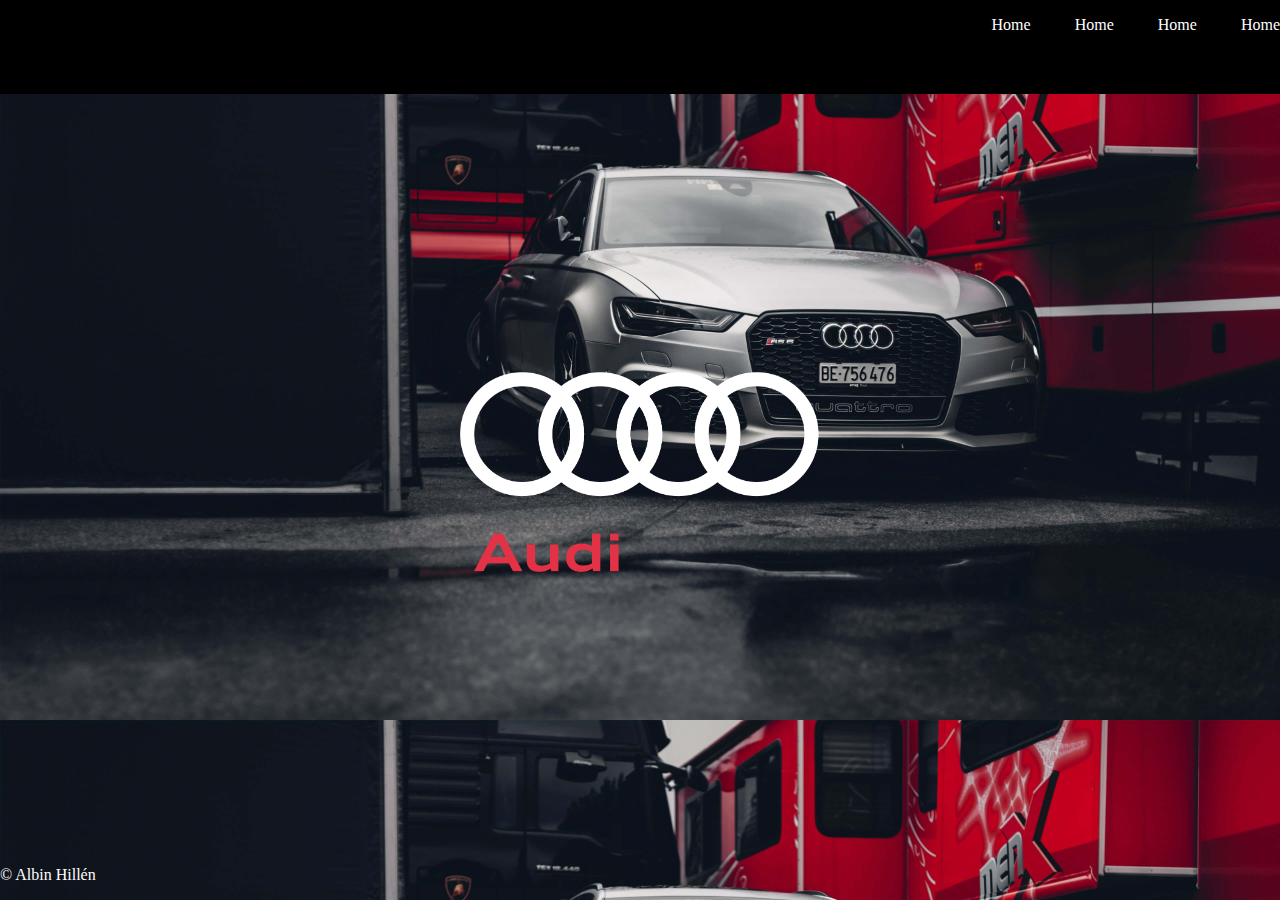
==== index.html @ e4724bff "1" ====
<!--todo-->
<!DOCTYPE html>
<html lang="en">
<head>
    <meta charset="UTF-8">
    <meta name="viewport" content="width=device-width, initial-scale=1.0">
    <meta http-equiv="X-UA-Compatible" content="ie=edge">
    <link rel="stylesheet" href="css/style.css">
    <title>Document</title>
</head>
<body>
    <div id="container">

        <nav>
            <ul>
            <li><a href="#"></a>Home</li>
            <li><a href="#"></a>Home</li>
            <li><a href="#"></a>Home</li>
            <li><a href="#"></a>Home</li>
            </ul>
        </nav>

        <main>
            <img id="audilogga" src="/img/audilogo.png" alt="Audi logga">
        </main>

    <footer>
        <p>© Albin Hillén</p>
    </footer>
    
    </div>
</body>
</html>
---- css/style.css ----
body {   
    background-image: url("/img/audirs6.jpg");
    background-size: 100%;
    background-color: black;
    margin: 0;
}

#container {
    display: grid;
    width: 100%;
    height: 100vh;
    grid-template-rows: 1fr 8fr;
    grid-template-areas:
    "nav"
    "main"
    "ft"
    ;
    color: white;
}

main {
    grid-area: main;
    display: flex;
    justify-content: center;
    align-items: center;
}

#audilogga {
    height: 200px;
}

nav {
    grid-area: nav;
    background-color: black;
}

h1 {
    text-align: center;
}

footer {
    grid-area: ft;
}

ul {
    float: right;
    list-style-type: none;
}

ul li {
    display: inline-block;
}

ul li a {
    text-decoration: none;
    color: #fff;
    padding: 5px 20px;
    border; 1px solid;
}
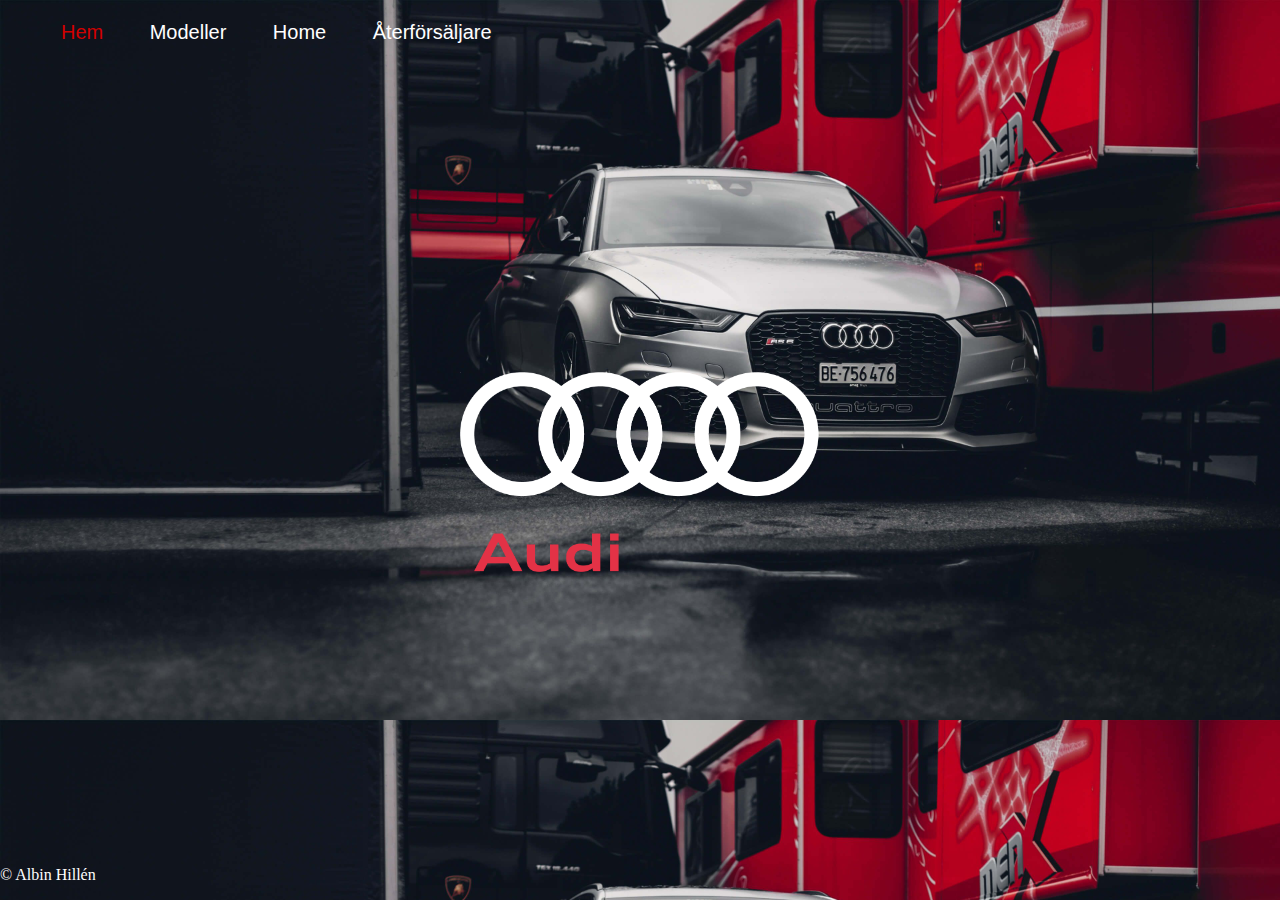
==== commit 296aa948: "first commit" ====
--- a/index.html
+++ b/index.html
@@ -13,10 +13,10 @@
 
         <nav>
             <ul>
-            <li><a href="#"></a>Home</li>
-            <li><a href="#"></a>Home</li>
-            <li><a href="#"></a>Home</li>
-            <li><a href="#"></a>Home</li>
+            <li><a id="Hem" href="#">Hem</a></li>
+            <li><a href="#">Modeller</a></li>
+            <li><a href="#">Home</a></li>
+            <li><a href="#">Återförsäljare</a></li>
             </ul>
         </nav>
 
@@ -25,9 +25,8 @@
         </main>
 
     <footer>
-        <p>© Albin Hillén</p>
+            <p>© Albin Hillén</p>
     </footer>
-    
     </div>
 </body>
 </html>--- a/css/style.css
+++ b/css/style.css
@@ -9,7 +9,7 @@
     display: grid;
     width: 100%;
     height: 100vh;
-    grid-template-rows: 1fr 8fr;
+    grid-template-rows: 1fr 8fr 0fr;
     grid-template-areas:
     "nav"
     "main"
@@ -31,7 +31,7 @@
 
 nav {
     grid-area: nav;
-    background-color: black;
+    font-family: 'Franklin Gothic Medium', 'Arial Narrow', Arial, sans-serif;
 }
 
 h1 {
@@ -43,17 +43,22 @@
 }
 
 ul {
-    float: right;
     list-style-type: none;
 }
 
 ul li {
     display: inline-block;
+    padding: 5px;
 }
 
 ul li a {
     text-decoration: none;
     color: #fff;
-    padding: 5px 20px;
-    border; 1px solid;
-}+    padding: 5px 15px;
+    border: 1px solid rgba(255, 255, 255, 0);
+    font-size: 20px
+}
+
+#Hem {
+    color: rgb(209, 0, 0);
+}
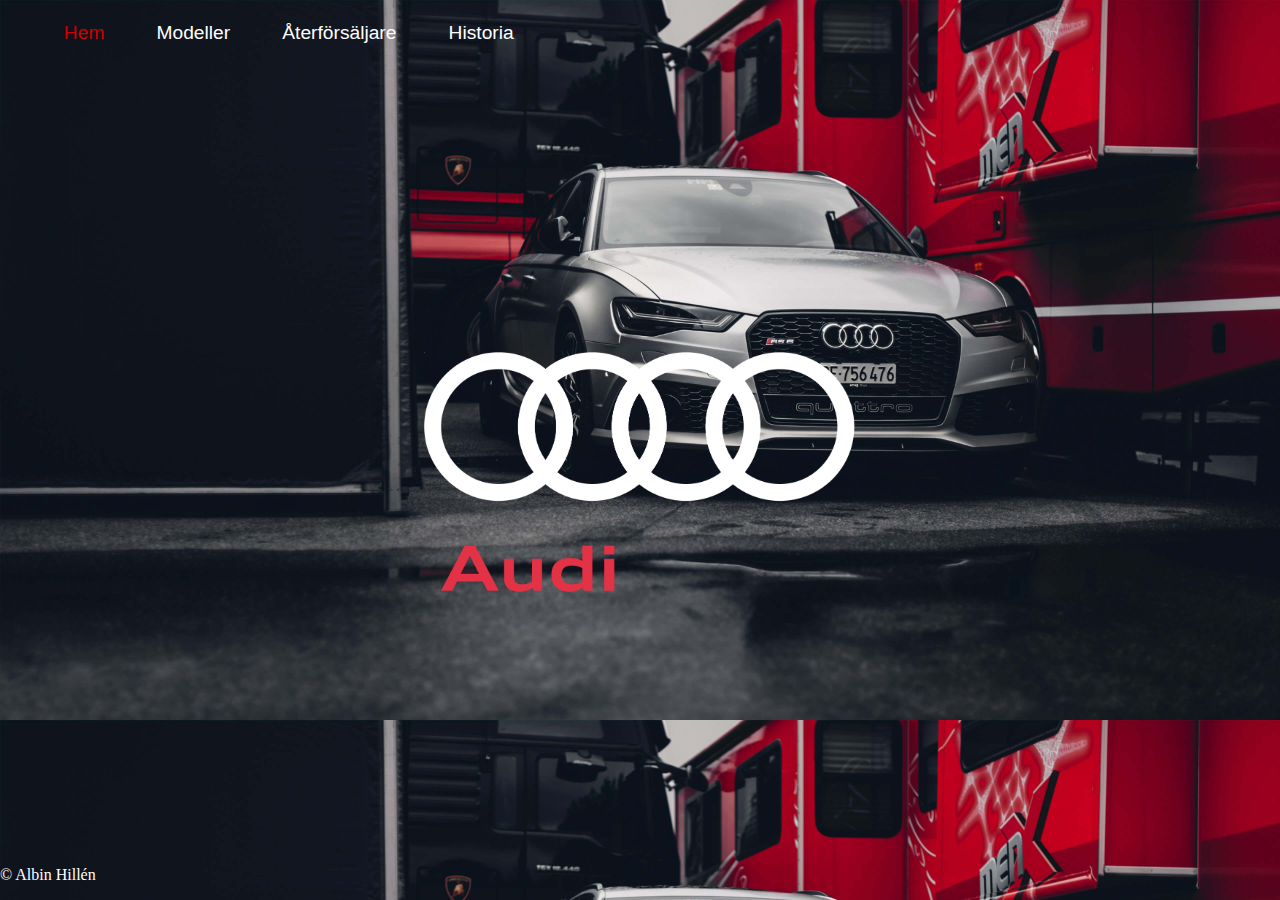
==== commit a1bd1f59: "Datorsida v1 färdig (formaterad)" ====
--- a/index.html
+++ b/index.html
@@ -1,6 +1,7 @@
 <!--todo-->
 <!DOCTYPE html>
 <html lang="en">
+
 <head>
     <meta charset="UTF-8">
     <meta name="viewport" content="width=device-width, initial-scale=1.0">
@@ -8,25 +9,36 @@
     <link rel="stylesheet" href="css/style.css">
     <title>Document</title>
 </head>
-<body>
+
+<body id="body1">
     <div id="container">
 
         <nav>
             <ul>
-            <li><a id="Hem" href="#">Hem</a></li>
-            <li><a href="#">Modeller</a></li>
-            <li><a href="#">Home</a></li>
-            <li><a href="#">Återförsäljare</a></li>
+                <li>
+                    <a id="red" href="index.html">Hem</a>
+                </li>
+                <li>
+                    <a href="modeller.html">Modeller</a>
+                </li>
+                <li>
+                    <a href="aterforsaljare.html">Återförsäljare</a>
+                </li>
+                <li>
+                    <a href="historia.html">Historia</a>
+                </li>
             </ul>
         </nav>
 
-        <main>
+        <main id="index_main">
             <img id="audilogga" src="/img/audilogo.png" alt="Audi logga">
         </main>
 
-    <footer>
+        <footer>
             <p>© Albin Hillén</p>
-    </footer>
+        </footer>
+
     </div>
 </body>
+
 </html>--- a/css/style.css
+++ b/css/style.css
@@ -1,15 +1,28 @@
-body {   
+#body1 {   
     background-image: url("/img/audirs6.jpg");
     background-size: 100%;
     background-color: black;
     margin: 0;
+    
+}
+#modeller_body {   
+    background-color: rgb(241, 241, 241);
+    margin: 0;
+    font-family: 'Franklin Gothic Medium', 'Arial Narrow', Arial, sans-serif;
+}
+
+#aterforsaljare_body {   
+    background-color: rgb(241, 241, 241);
+    margin: 0;
+    font-family: 'Franklin Gothic Medium', 'Arial Narrow', Arial, sans-serif;
 }
 
 #container {
     display: grid;
     width: 100%;
     height: 100vh;
-    grid-template-rows: 1fr 8fr 0fr;
+    grid-template-rows: 1fr 8fr 0fr; 
+    grid-template-columns: 1fr;
     grid-template-areas:
     "nav"
     "main"
@@ -18,24 +31,205 @@
     color: white;
 }
 
-main {
+#modeller_container {
+    display: grid;
+    width: 100%;
+    height: 100vh;
+    grid-template-rows: 1fr 8fr 0fr;
+    grid-template-areas:
+    "nav"
+    "main"
+    "ft"
+    ;
+    color: black;
+}
+
+#aterforsaljare_container{
+        display: grid;
+    width: 100%;
+    height: 100vh;
+    grid-template-rows: 1fr 8fr 0fr;
+    grid-template-areas:
+    "nav"
+    "main"
+    "ft"
+    ;
+    color: black;
+}
+
+#index_main {
     grid-area: main;
     display: flex;
     justify-content: center;
     align-items: center;
-}
+    width: 100%;
+}
+
+#modeller_main {
+    grid-area: main;
+    margin: 1em;
+    background-color: rgb(241, 241, 241);
+    display: grid;
+    padding: 50px;
+    grid-template-rows:; 
+    grid-template-columns:;
+    grid-template-areas:
+    "h1 h1"
+    "section1 section2"
+    "section3 section4"
+    ;
+}
+
+#aterforsaljare_main{
+    text-align: center;
+}
+
+#historia_main {
+    padding-left: 15em;
+    padding-right: 15em;
+    padding-top: 64px;
+}
+
+#modeller {
+    grid-area: h1;
+}
+
+#section1 {
+    grid-area: section1;
+    background-color: rgb(241, 241, 241);
+    display: grid;
+    padding: 2em;
+    grid-template-rows:0fr 300px; 
+    grid-template-columns:320px 320px;
+    grid-template-areas:
+    "h2 h2"
+    "section1_1 section1_2"
+    ;
+}
+
+#section2 {
+    grid-area: section2;
+    background-color: rgb(241, 241, 241);
+    display: grid;
+    padding: 2em;
+    grid-template-rows:0fr 300px; 
+    grid-template-columns:320px 320px;
+    grid-template-areas:
+    "h2 h2"
+    "section2_1 section2_2"
+    ;
+}
+
+#section3 {
+    grid-area: section3;
+    background-color: rgb(241, 241, 241);
+    display: grid;
+    padding: 2em;
+    grid-template-rows:0fr 300px; 
+    grid-template-columns:320px 320px;
+    grid-template-areas:
+    "h2 h2"
+    "section3_1 section3_2"
+    ;
+}
+
+#section4 {
+    grid-area: section4;
+    background-color: rgb(241, 241, 241);
+    display: grid;
+    padding: 2em;
+    grid-template-rows:0fr 300px; 
+    grid-template-columns:320px 320px;
+    grid-template-areas:
+    "h2 h2"
+    "section4_1 section4_2"
+    ;
+}
+
+#section1_1{
+ grid-area: section1_1;
+ background-color: white;
+ margin: 10px;
+ padding: 10px;
+ display: grid;
+ justify-content: space-between;
+}
+
+#section1_2{
+    grid-area: section1_2;
+    background-color: white;
+    margin: 10px;
+    padding: 10px;
+    display: grid;
+    justify-content: space-between;
+}
+
+#section2_1{
+    grid-area: section2_1;
+    background-color: white;
+    margin: 10px;
+    padding: 10px;
+    display: grid;
+    justify-content: space-between;
+   }
+   
+#section2_2{
+       grid-area: section2_2;
+       background-color: white;
+       margin: 10px;
+       padding: 10px;
+       display: grid;
+       justify-content: space-between;
+    }
+
+#section3_1{
+    grid-area: section3_1;
+    background-color: white;
+    margin: 10px;
+    padding: 10px;
+    display: grid;
+    justify-content: space-between;
+   }
+   
+#section3_2{
+       grid-area: section3_2;
+       background-color: white;
+       margin: 10px;
+       padding: 10px;
+       display: grid;
+       justify-content: space-between;
+    }
+
+#section4_1{
+    grid-area: section4_1;
+    background-color: white;
+    margin: 10px;
+    padding: 10px;
+    display: grid;
+    justify-content: space-between;
+   }
+   
+#section4_2{
+       grid-area: section4_2;
+       background-color: white;
+       margin: 10px;
+       padding: 10px;
+       display: grid;
+       justify-content: space-between;
+    }
 
 #audilogga {
-    height: 200px;
+    height: 15em;
 }
 
 nav {
     grid-area: nav;
     font-family: 'Franklin Gothic Medium', 'Arial Narrow', Arial, sans-serif;
-}
-
-h1 {
-    text-align: center;
+
+}
+
+h1{
+    font-size: 3em;
 }
 
 footer {
@@ -48,17 +242,59 @@
 
 ul li {
     display: inline-block;
-    padding: 5px;
+    padding: 0.35em;
 }
 
 ul li a {
     text-decoration: none;
     color: #fff;
-    padding: 5px 15px;
+    padding: 0.35em 0.9em;
     border: 1px solid rgba(255, 255, 255, 0);
-    font-size: 20px
-}
-
-#Hem {
+    font-size: 1.2em;
+}
+
+#red {
     color: rgb(209, 0, 0);
 }
+
+.svartnav li a {
+    color: black;
+}
+
+.vit_nav {
+background-color: white;
+position: fixed;
+width: 100%;
+}
+
+.vit_nav2 {
+    background-color: white;
+    height: 64px;
+    width: 100%;
+    }
+
+footer p{
+    font-family: 'Times New Roman', Times, serif;
+}
+
+.h2_mod{
+    grid-area: h2;
+    margin: 10px;
+}
+
+.p_mod{
+    font-size: 13px;
+}
+
+.bil_bilder{
+    width: 280px;  
+}
+
+#karta{
+height: auto;
+width: auto;
+}
+
+#audi-history-bild{
+    width: 100%;
+}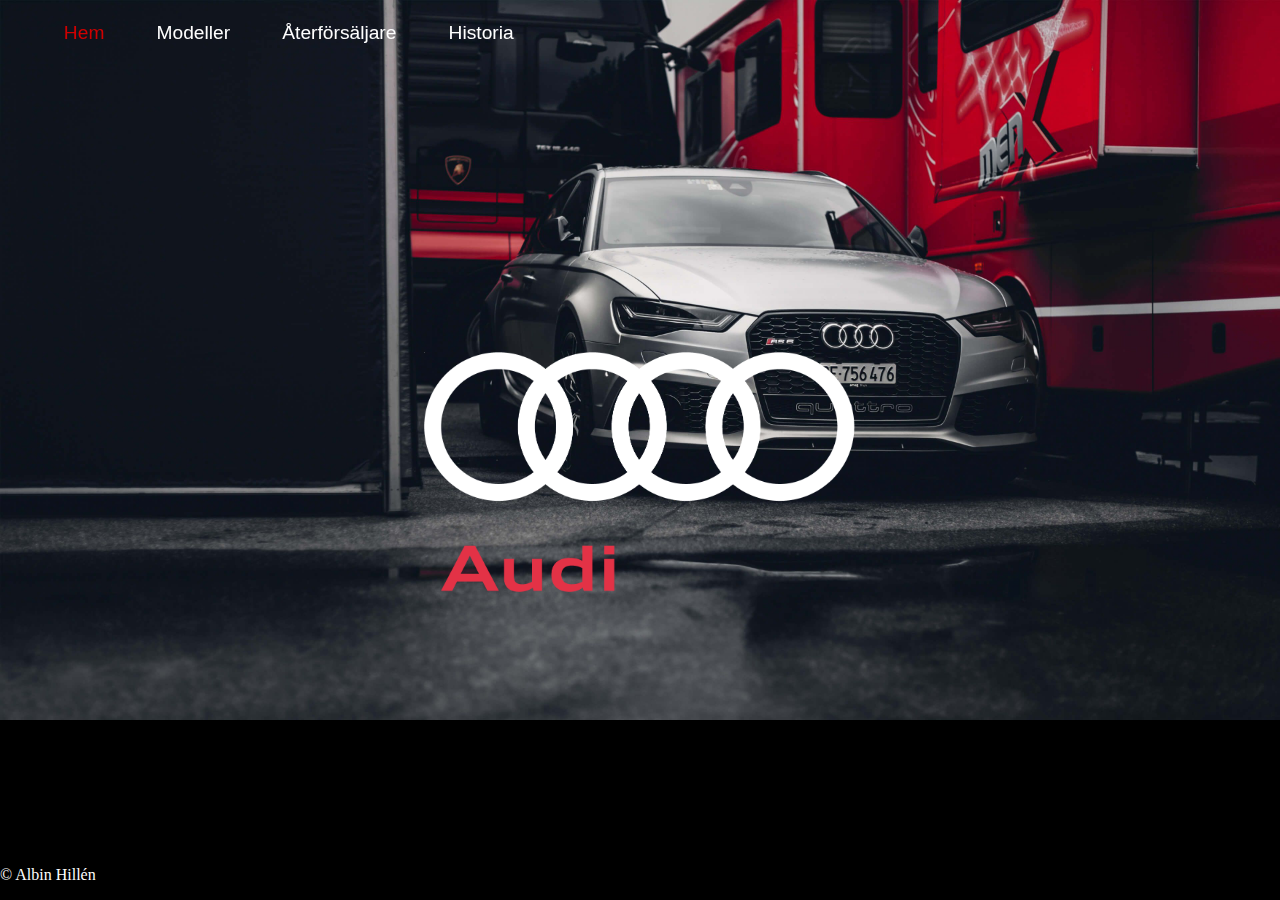
==== commit 881152dc: "Mobilsida klar" ====
--- a/index.html
+++ b/index.html
@@ -7,13 +7,13 @@
     <meta name="viewport" content="width=device-width, initial-scale=1.0">
     <meta http-equiv="X-UA-Compatible" content="ie=edge">
     <link rel="stylesheet" href="css/style.css">
-    <title>Document</title>
+    <title>Audi</title>
 </head>
 
 <body id="body1">
     <div id="container">
 
-        <nav>
+        <nav class="menu" id="alpha">
             <ul>
                 <li>
                     <a id="red" href="index.html">Hem</a>
@@ -30,6 +30,18 @@
             </ul>
         </nav>
 
+        <div class="fade"></div>
+
+        <div class="menu-button">
+            <i class="material-icons">
+                <div class="streck-vit"></div>
+                <div class="streck-vit"></div>
+                <div class="streck-vit"></div>
+            </i>
+        </div>
+
+        <script src="js/main.js"></script>
+
         <main id="index_main">
             <img id="audilogga" src="/img/audilogo.png" alt="Audi logga">
         </main>
--- a/css/style.css
+++ b/css/style.css
@@ -1,9 +1,11 @@
+@media screen and (min-width: 1000px){
+    
 #body1 {   
     background-image: url("/img/audirs6.jpg");
     background-size: 100%;
     background-color: black;
     margin: 0;
-    
+    background-repeat: no-repeat;
 }
 #modeller_body {   
     background-color: rgb(241, 241, 241);
@@ -45,7 +47,7 @@
 }
 
 #aterforsaljare_container{
-        display: grid;
+    display: grid;
     width: 100%;
     height: 100vh;
     grid-template-rows: 1fr 8fr 0fr;
@@ -261,10 +263,14 @@
     color: black;
 }
 
-.vit_nav {
+.menu{
 background-color: white;
 position: fixed;
 width: 100%;
+}
+
+#alpha{
+    background-color: rgba(0, 0, 0, 0);
 }
 
 .vit_nav2 {
@@ -295,6 +301,394 @@
 width: auto;
 }
 
+#m-karta{
+    display: none;
+}
+
 #audi-history-bild{
     width: 100%;
+}
+
+.menu-button{
+    display: none;
+}
+
+
+}
+
+
+
+
+
+@media screen and (max-width: 375px){
+
+
+    .menu{
+        height: 100vh;
+        width: 80vw;
+        background: rgb(0, 0, 0);
+        position: fixed;
+        top: 0;
+        left: -90vw;
+        transition: left 0.3s;
+        box-shadow: 10px 0px 21px -10px rgba(0,0,0,0.75);
+        z-index: 10;
+    }
+    
+    .menu-button{
+        cursor: pointer;
+        display: inline;
+        color: white;
+        padding: 1em;
+    }
+    
+    .menu-button i.material-icons{
+        font-size: 2.5rem;
+    }
+    
+    .show-menu{
+        left: 0;
+        
+    }
+    
+    .fade{
+        position: fixed;
+        top: 0;
+        left: 0;
+        right: 0;
+        bottom: 0;
+        background-color: rgba(0,0,0,0.5);
+        display: none;
+        z-index: 5;
+    }
+    
+    .visible{
+        display: block;
+    }
+    
+    
+
+
+
+
+
+
+    #body1 {   
+        background-image: url("/img/phone-background.jpg");
+        background-size: 100%;
+        
+        background-color: black;
+        margin: 0;
+        
+    }
+    #modeller_body {   
+        background-color: rgb(241, 241, 241);
+        margin: 0;
+        font-family: 'Franklin Gothic Medium', 'Arial Narrow', Arial, sans-serif;
+    }
+    
+    #aterforsaljare_body {   
+        background-color: rgb(241, 241, 241);
+        margin: 0;
+        font-family: 'Franklin Gothic Medium', 'Arial Narrow', Arial, sans-serif;
+    }
+    
+    #container {
+        display: grid;
+        width: 100%;
+        height: 100vh;
+        grid-template-rows: 1fr 8fr 0fr; 
+        grid-template-columns: 1fr;
+        grid-template-areas:
+        "nav"
+        "main"
+        "ft"
+        ;
+        color: white;
+    }
+    
+    #modeller_container {
+        display: grid;
+        width: 100%;
+        height: 100vh;
+        grid-template-rows: 1fr 8fr 0fr;
+        grid-template-areas:
+        "nav"
+        "main"
+        "ft"
+        ;
+        color: black;
+    }
+    
+    #aterforsaljare_container{
+        display: grid;
+        width: 100%;
+        height: 100vh;
+        grid-template-rows: 0fr 8fr 0fr;
+        grid-template-areas:
+        "nav"
+        "main"
+        "ft"
+        ;
+        color: black;
+    }
+    
+    #index_main {
+        grid-area: main;
+        display: flex;
+        justify-content: center;
+        align-items: center;
+        width: 100%;
+    }
+    
+    #modeller_main {
+        grid-area: main;
+        margin: 1em;
+        background-color: rgb(241, 241, 241);
+        display: grid;
+        padding: 0px;
+        grid-template-rows:; 
+        grid-template-columns:;
+        grid-template-areas:
+        "h1"
+        "section1"
+        "section2"
+        "section3" 
+        "section4"
+        ;
+    }
+    
+    #aterforsaljare_main{
+        text-align: center;
+    }
+    
+    #historia_main {
+        padding: 1em;
+    }
+    
+    #modeller {
+        grid-area: h1;
+        margin-inline-start: 
+    }
+    
+    #section1 {
+        grid-area: section1;
+        background-color: rgb(241, 241, 241);
+        display: grid;
+        padding-bottom: 5em;
+        grid-template-rows: 0fr 300px 300px; 
+        grid-template-columns:320px;
+        grid-template-areas:
+        "h2"
+        "section1_1"
+        "section1_2"
+        ;
+    }
+    
+    #section2 {
+        grid-area: section2;
+        background-color: rgb(241, 241, 241);
+        display: grid;
+        padding-bottom: 5em;
+        grid-template-rows: 0fr 300px 300px; 
+        grid-template-columns:320px;
+        grid-template-areas:
+        "h2"
+        "section2_1"
+        "section2_2"
+        ;
+    }
+    
+    #section3 {
+        grid-area: section3;
+        background-color: rgb(241, 241, 241);
+        display: grid;
+        padding-bottom: 5em;
+        grid-template-rows: 0fr 300px 300px; 
+        grid-template-columns:320px;
+        grid-template-areas:
+        "h2"
+        "section3_1"
+        "section3_2"
+        ;
+    }
+    
+    #section4 {
+        grid-area: section4;
+        background-color: rgb(241, 241, 241);
+        display: grid;
+        padding: 0em;
+        grid-template-rows: 0fr 300px 300px; 
+        grid-template-columns:320px;
+        grid-template-areas:
+        "h2"
+        "section4_1"
+        "section4_2"
+        ;
+    }
+    
+    #section1_1{
+     grid-area: section1_1;
+     background-color: white;
+     margin: 10px;
+     padding: 10px;
+     display: grid;
+     justify-content: space-between;
+    }
+    
+    #section1_2{
+        grid-area: section1_2;
+        background-color: white;
+        margin: 10px;
+        padding: 10px;
+        display: grid;
+        justify-content: space-between;
+    }
+    
+    #section2_1{
+        grid-area: section2_1;
+        background-color: white;
+        margin: 10px;
+        padding: 10px;
+        display: grid;
+        justify-content: space-between;
+       }
+       
+    #section2_2{
+           grid-area: section2_2;
+           background-color: white;
+           margin: 10px;
+           padding: 10px;
+           display: grid;
+           justify-content: space-between;
+        }
+    
+    #section3_1{
+        grid-area: section3_1;
+        background-color: white;
+        margin: 10px;
+        padding: 10px;
+        display: grid;
+        justify-content: space-between;
+       }
+       
+    #section3_2{
+           grid-area: section3_2;
+           background-color: white;
+           margin: 10px;
+           padding: 10px;
+           display: grid;
+           justify-content: space-between;
+        }
+    
+    #section4_1{
+        grid-area: section4_1;
+        background-color: white;
+        margin: 10px;
+        padding: 10px;
+        display: grid;
+        justify-content: space-between;
+       }
+       
+    #section4_2{
+           grid-area: section4_2;
+           background-color: white;
+           margin: 10px;
+           padding: 10px;
+           display: grid;
+           justify-content: space-between;
+        }
+    
+    #audilogga {
+        height: 10em;
+    }
+    
+    nav {
+        grid-area: nav;
+        font-family: 'Franklin Gothic Medium', 'Arial Narrow', Arial, sans-serif;
+    
+    }
+    
+    h1{
+        font-size: 3em;
+        margin: 0;
+    }
+    
+    footer {
+        grid-area: ft;
+    }
+    
+    ul {
+        list-style-type: none;
+        
+    }
+    
+    ul li {
+        padding: 0.35em;
+    }
+    
+    ul li a {
+        text-decoration: none;
+        color: #fff;
+        padding: 0.35em 0.9em;
+        border: 1px solid rgba(255, 255, 255, 0);
+        font-size: 1.2em;
+    }
+
+    #red {
+        color: rgb(209, 0, 0);
+    }
+
+    
+    .vit_nav2 {
+        background-color: white;
+        height: 64px;
+        width: 100%;
+        }
+    
+    footer p{
+        font-family: 'Times New Roman', Times, serif;
+    }
+    
+    .h2_mod{
+        grid-area: h2;
+        margin: 10px;
+    }
+    
+    .p_mod{
+        font-size: 13px;
+    }
+    
+    .bil_bilder{
+        width: 280px;  
+    }
+    
+    #karta{
+    height: auto;
+    width: 100vw;
+    display: none;
+    }
+    
+    #m-karta{
+        height: 82vh;
+        width: auto;
+    }
+
+    #audi-history-bild{
+        width: 100%;
+    }
+
+    .streck {
+        width: 35px;
+        height: 5px;
+        background-color: black;
+        margin: 6px 0;
+      }
+
+    .streck-vit {
+        width: 35px;
+        height: 5px;
+        background-color: rgb(255, 255, 255);
+        margin: 6px 0;
+    }
 }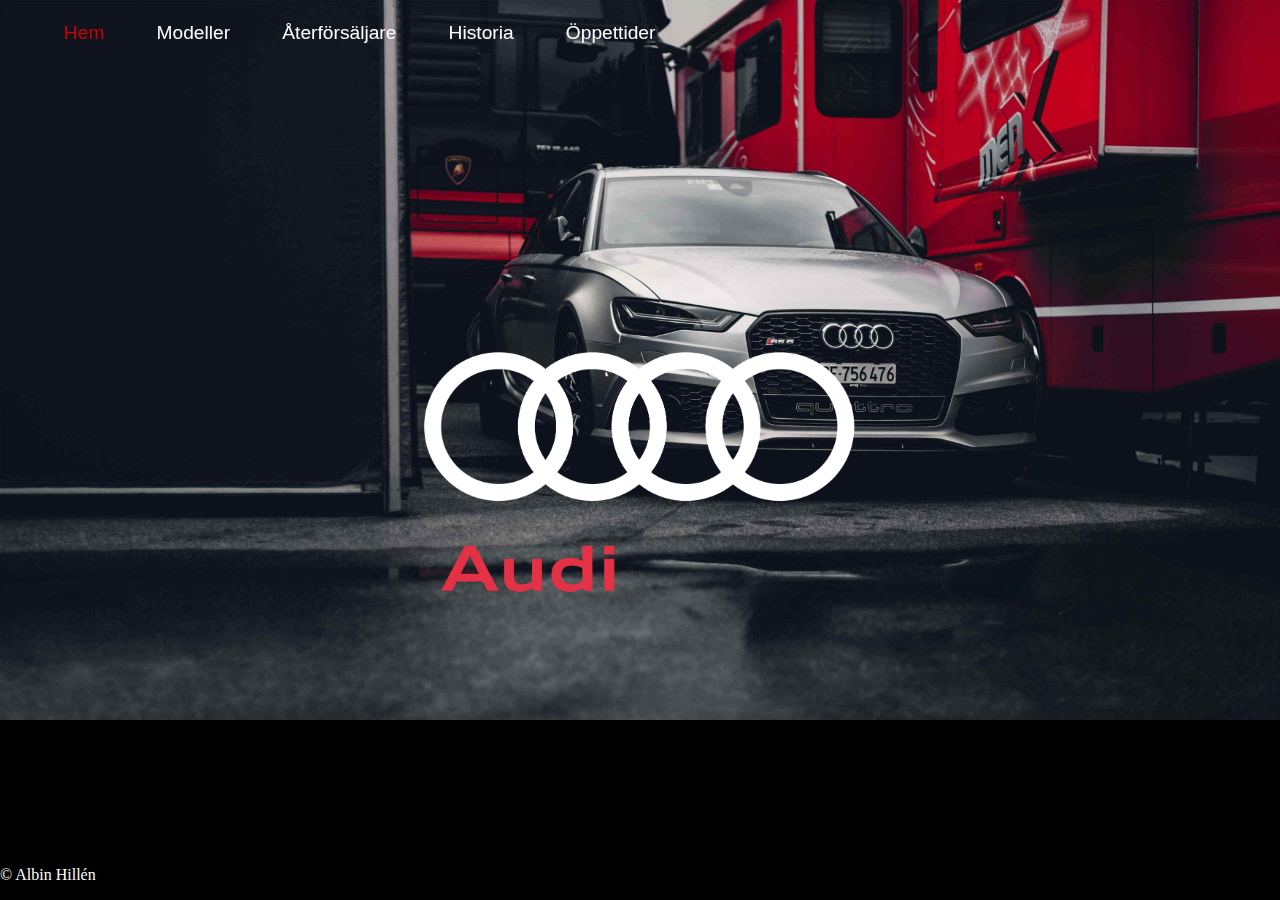
==== commit 41b612a2: "projekt klart" ====
--- a/index.html
+++ b/index.html
@@ -1,4 +1,3 @@
-<!--todo-->
 <!DOCTYPE html>
 <html lang="en">
 
@@ -27,6 +26,9 @@
                 <li>
                     <a href="historia.html">Historia</a>
                 </li>
+                <li>
+                    <a href="oppettider.html">Öppettider</a>
+                </li>
             </ul>
         </nav>
 
--- a/css/style.css
+++ b/css/style.css
@@ -1,4 +1,4 @@
-@media screen and (min-width: 1000px){
+@media screen and (min-width: 600px){
     
 #body1 {   
     background-image: url("/img/audirs6.jpg");
@@ -73,8 +73,6 @@
     background-color: rgb(241, 241, 241);
     display: grid;
     padding: 50px;
-    grid-template-rows:; 
-    grid-template-columns:;
     grid-template-areas:
     "h1 h1"
     "section1 section2"
@@ -90,6 +88,11 @@
     padding-left: 15em;
     padding-right: 15em;
     padding-top: 64px;
+}
+
+#oppettider_main {
+    padding-top: 64px;
+    text-align: center;
 }
 
 #modeller {
@@ -313,14 +316,17 @@
     display: none;
 }
 
-
-}
-
-
-
-
-
-@media screen and (max-width: 375px){
+.helgdag{
+    color: red;
+}
+
+}
+
+
+
+
+
+@media screen and (max-width: 600px){
 
 
     .menu{
@@ -447,8 +453,6 @@
         background-color: rgb(241, 241, 241);
         display: grid;
         padding: 0px;
-        grid-template-rows:; 
-        grid-template-columns:;
         grid-template-areas:
         "h1"
         "section1"
@@ -468,7 +472,6 @@
     
     #modeller {
         grid-area: h1;
-        margin-inline-start: 
     }
     
     #section1 {
@@ -691,4 +694,13 @@
         background-color: rgb(255, 255, 255);
         margin: 6px 0;
     }
+
+    #oppettider_main {
+        padding-top: 64px;
+        text-align: center;
+    }
+
+    .helgdag{
+        color: red;
+    }
 }